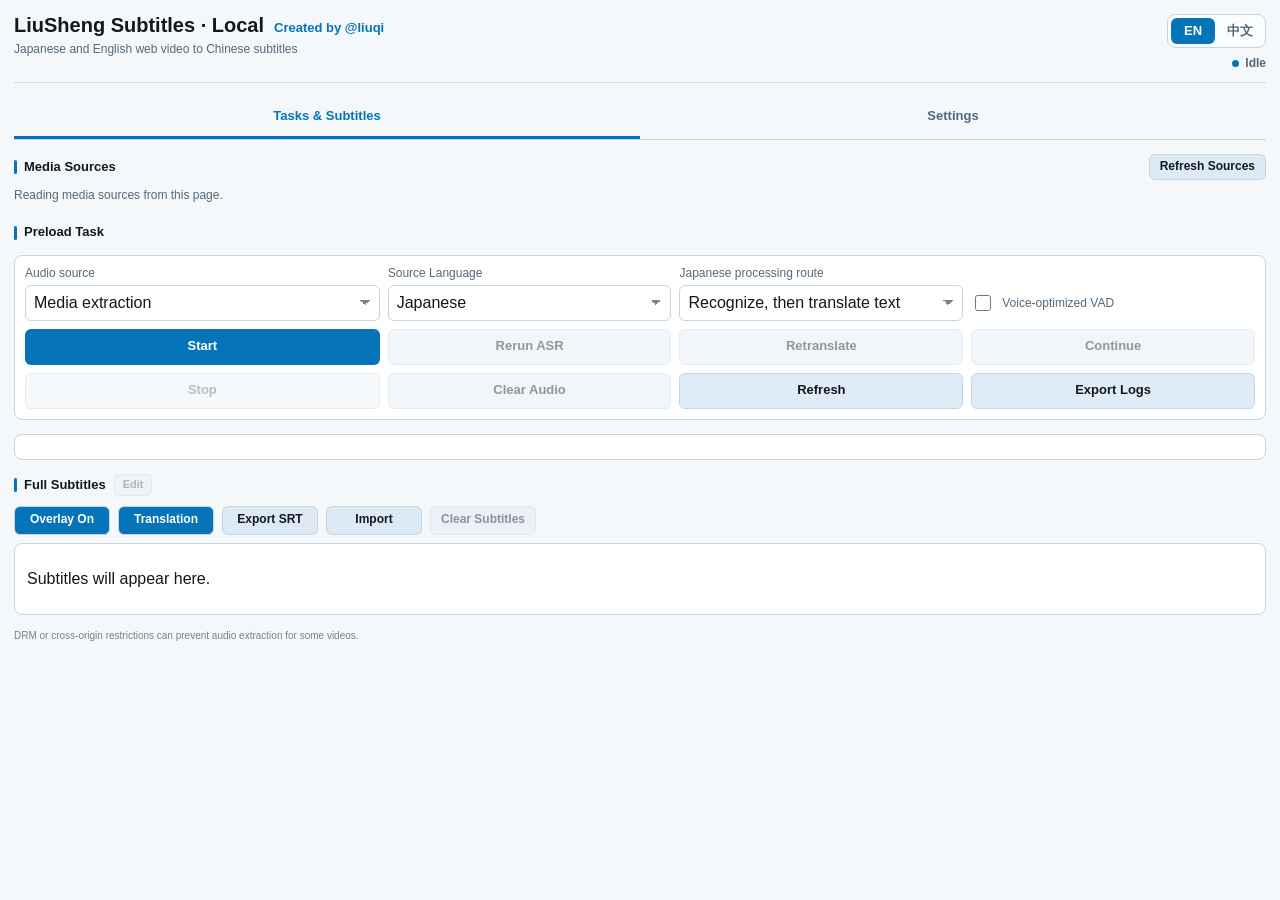
==== seek-extension/src/sidepanel/sidepanel.html @ e1687b7e "Initial public release" ====
<!doctype html>
<html lang="zh-CN">
  <head>
    <meta charset="utf-8">
    <meta name="viewport" content="width=device-width, initial-scale=1">
    <title>流声字幕 · 本机版</title>
    <link rel="stylesheet" href="sidepanel.css">
  </head>
  <body>
    <main class="side-shell">
      <header class="side-header">
        <div class="brand-block">
          <div class="brand-heading">
            <h1 data-i18n="appName">流声字幕 · 本机版</h1>
            <a class="creator-link" href="https://blog.liu-qi.cn/tools" target="_blank" rel="noopener noreferrer">Created by @liuqi</a>
          </div>
          <p id="pageTitle" data-i18n="appTagline">日语和英语在线视频中文字幕</p>
        </div>
        <div class="header-tools">
          <div id="localeSwitch" class="locale-switch" role="group" aria-label="Language">
            <button id="localeEnglish" type="button" class="locale-option" data-locale="en">EN</button>
            <button id="localeChinese" type="button" class="locale-option" data-locale="zh">中文</button>
          </div>
          <span id="status" class="status" role="status" aria-live="polite" data-i18n="statusIdle">待机</span>
        </div>
      </header>

      <nav id="tabsNav" class="tabs" aria-label="Tabs" role="tablist">
        <button id="tabTask" class="tab active" type="button" role="tab" aria-selected="true" aria-controls="taskPanel" data-i18n="tabTask">任务与字幕</button>
        <button id="tabSettings" class="tab" type="button" role="tab" aria-selected="false" aria-controls="settingsPanel" data-i18n="tabSettings">设置</button>
      </nav>

      <section id="taskPanel" class="panel active" role="tabpanel" aria-labelledby="tabTask">
        <section class="candidate-section">
          <div class="section-heading compact">
            <h2 data-i18n="mediaSources">媒体源</h2>
            <button id="refreshCandidates" type="button" class="secondary small-button" data-i18n="refreshSources">刷新源</button>
          </div>
          <div id="candidateSummary" class="job-empty" data-i18n="readingSources">正在读取当前页面媒体源。</div>
          <div id="candidateList" class="candidate-list"></div>
        </section>
        <p id="taskMessage" class="message" aria-live="polite" hidden></p>
        <div class="panel-head">
          <h2 data-i18n="taskTitle">预加载任务</h2>
        </div>
        <div class="task-toolbar">
          <div class="panel-actions">
            <label class="task-source-language">
              <span data-i18n="captureMode">音频获取方式</span>
              <select id="captureMode">
                <option value="media" data-i18n="captureMedia">媒体抽取</option>
                <option value="tab" data-i18n="captureTab">标签页捕获</option>
                <option value="system" data-i18n="captureSystem">系统声音捕获</option>
              </select>
            </label>
            <label class="task-source-language">
              <span data-i18n="sourceLanguage">原音频语言</span>
              <select id="sourceLanguage">
                <option value="ja" data-i18n="langJapanese">日语</option>
                <option value="en" data-i18n="langEnglish">英语</option>
              </select>
            </label>
            <label class="task-source-language" id="jaProcessingModeField">
              <span data-i18n="japanesePipeline">日语处理路线</span>
              <select id="jaProcessingMode">
                <option value="asr_mt" data-i18n="recognizeThenTranslate">识别后文本翻译</option>
                <option value="chickenrice_audio_translation" data-i18n="chickenriceAudioTranslation">ChickenRice 语音翻译</option>
              </select>
            </label>
            <label class="enhanced-vad-option" title="仅适用于 ChickenRice 模型">
              <input id="enhancedVad" type="checkbox">
              <span data-i18n="enhancedVad">音声优化 VAD</span>
            </label>
            <button id="startPreload" type="button" data-i18n="start">开始</button>
            <button id="rerunAsr" type="button" class="secondary" data-i18n="rerunAsr">重新 ASR</button>
            <button id="retryTranslation" type="button" class="secondary" data-i18n="retranslate">重翻译字幕</button>
            <button id="retryPreload" type="button" class="secondary" data-i18n="continueTask">继续</button>
            <button id="cancelPreload" type="button" class="danger" data-i18n="stop">停止</button>
            <button id="clearAudioCache" type="button" class="secondary" data-i18n="clearAudio">清音频缓存</button>
            <button id="refresh" type="button" class="secondary" data-i18n="refresh">刷新</button>
            <button id="exportDiagnostics" type="button" class="secondary" data-i18n="exportDiagnostics">导出日志</button>
          </div>
        </div>
        <section id="jobStatus" class="job-panel"></section>
        <section class="subtitle-section">
          <div class="section-heading compact">
            <div class="subtitle-title-row">
              <h2 data-i18n="fullSubtitles">完整字幕</h2>
              <button id="subtitleEditToggle" type="button" class="subtitle-edit-toggle" aria-pressed="false" data-i18n="editSubtitles">编辑</button>
            </div>
            <div class="subtitle-actions">
              <button id="subtitleOverlayToggle" type="button" class="secondary small-button" aria-pressed="true">浮层开</button>
              <button id="subtitleModeToggle" type="button" class="secondary small-button" data-mode="translated" data-active="true" aria-label="译文">译文</button>
              <button id="exportSubtitle" type="button" class="secondary small-button" data-i18n="exportSrt">导出SRT</button>
              <button id="importSubtitle" type="button" class="secondary small-button" data-i18n="importSubtitle">导入</button>
              <button id="clearSubtitleCache" type="button" class="secondary small-button" data-i18n="clearSubtitleCache">清字幕缓存</button>
              <button id="toggleTaskDetails" type="button" class="secondary small-button" hidden data-i18n="taskDetails">展开任务</button>
            </div>
          </div>
          <input id="subtitleImportFile" type="file" accept="application/json,.json,.srt,text/vtt,.vtt,.ass,.ssa" hidden>
          <div id="subtitleNotice" class="subtitle-notice" role="status" aria-live="polite" hidden></div>
          <div id="subtitleList" class="subtitle-list" data-i18n="subtitlePlaceholder">字幕生成后会显示在这里。</div>
        </section>
        <p class="task-boundary-note" data-i18n="taskBoundaryNote">受 DRM 或网站跨域限制影响，部分视频无法抽取音频。</p>
      </section>

      <section id="settingsPanel" class="panel" role="tabpanel" aria-labelledby="tabSettings">
        <div class="settings-section-heading">
          <h2 data-i18n="asrSettings">语音识别</h2>
          <a class="help-link" href="../help/asr-api.html"><span aria-hidden="true">（</span><span data-i18n="configHelpLink">配置说明</span><span aria-hidden="true">）</span></a>
        </div>
        <div class="profile-row">
          <label>
            <span data-i18n="editingProfile">正在编辑</span>
            <select id="asrProfileId"></select>
          </label>
          <div class="profile-actions">
            <button id="addAsrProfile" type="button" class="secondary small-button" data-i18n="addProfile">新增档案</button>
            <button id="deleteAsrProfile" type="button" class="secondary small-button" data-i18n="deleteProfile">删除档案</button>
          </div>
        </div>
        <label>
          <span data-i18n="profileName">档案名称</span>
          <input id="asrProfileName" type="text" spellcheck="false">
        </label>
        <label id="asrProviderTypeField">
          <span data-i18n="apiFormat">接口类型</span>
          <select id="asrProviderType">
            <option value="openai" data-i18n="whisperCompatibleAsr">Whisper 兼容接口</option>
            <option value="dashscope_funasr" data-i18n="funAsrCompatibleAsr">Fun-ASR 接口</option>
          </select>
        </label>
        <label>
          <span data-i18n="apiBaseUrl">接口地址</span>
          <input id="asrBaseUrl" type="url" spellcheck="false">
        </label>
        <label id="asrModelField">
          <span data-i18n="modelName">模型名称</span>
          <input id="asrModel" type="text" spellcheck="false">
        </label>
        <label id="asrVadFilterField">
          <span data-i18n="vadFilter">VAD 过滤</span>
          <select id="asrVadFilter">
            <option value="auto" data-i18n="auto">自动</option>
            <option value="on" data-i18n="forceOn">强制开启（自建）</option>
            <option value="off" data-i18n="off">关闭</option>
          </select>
        </label>
        <label>
          <span class="field-label-row">
            <span data-i18n="apiKey">API 密钥</span>
            <a id="asrApiKeyHelpLink" class="field-help-link" target="_blank" rel="noopener noreferrer" hidden>
              <span aria-hidden="true">（</span><span data-i18n="getApiKeyLink">获取 API 密钥</span><span aria-hidden="true">）</span>
            </a>
          </span>
          <input id="asrApiKey" type="password" spellcheck="false" autocomplete="off">
        </label>
        <p id="asrApiKeyHint" class="settings-hint"></p>

        <div class="settings-section-heading">
          <h2 data-i18n="translationModel">翻译模型</h2>
          <a class="help-link" href="../help/llm-api.html"><span aria-hidden="true">（</span><span data-i18n="configHelpLink">配置说明</span><span aria-hidden="true">）</span></a>
        </div>
        <div class="profile-row">
          <label>
            <span data-i18n="editingProfile">正在编辑</span>
            <select id="llmProfileId"></select>
          </label>
          <div class="profile-actions">
            <button id="addLlmProfile" type="button" class="secondary small-button" data-i18n="addProfile">新增档案</button>
            <button id="deleteLlmProfile" type="button" class="secondary small-button" data-i18n="deleteProfile">删除档案</button>
          </div>
        </div>
        <label>
          <span data-i18n="profileName">档案名称</span>
          <input id="llmProfileName" type="text" spellcheck="false">
        </label>
        <label>
          <span data-i18n="apiFormat">接口格式</span>
          <select id="llmProviderType">
            <option value="openai" data-i18n="openaiFormat">OpenAI 兼容格式</option>
            <option value="anthropic" data-i18n="anthropicFormat">Anthropic 兼容格式</option>
          </select>
        </label>
        <label>
          <span data-i18n="apiBaseUrl">接口地址</span>
          <input id="llmBaseUrl" type="url" spellcheck="false">
        </label>
        <label>
          <span data-i18n="modelName">模型名称</span>
          <input id="llmModel" type="text" spellcheck="false" autocomplete="off" list="llmModelSelect">
          <datalist id="llmModelSelect"></datalist>
        </label>
        <p id="llmModelHint" class="settings-hint" hidden></p>
        <label>
          <span class="field-label-row">
            <span data-i18n="apiKey">API 密钥</span>
            <a id="llmApiKeyHelpLink" class="field-help-link" target="_blank" rel="noopener noreferrer" hidden>
              <span aria-hidden="true">（</span><span data-i18n="getApiKeyLink">获取 API 密钥</span><span aria-hidden="true">）</span>
            </a>
          </span>
          <input id="llmApiKey" type="password" spellcheck="false" autocomplete="off">
        </label>
        <p id="llmApiKeyHint" class="settings-hint"></p>
        <h2 data-i18n="languageModelRouting">按语言选择模型</h2>
        <div class="settings-grid">
          <label><span data-i18n="japaneseAsr">日语识别模型</span><select id="jaAsrProfileId"></select></label>
          <label><span data-i18n="japaneseTranslation">日语文本翻译模型</span><select id="jaLlmProfileId"></select></label>
          <label><span data-i18n="englishAsr">英语 ASR</span><select id="enAsrProfileId"></select></label>
          <label><span data-i18n="englishTranslation">英语翻译</span><select id="enLlmProfileId"></select></label>
        </div>
        <div class="settings-grid">
          <label>
            <span data-i18n="targetLanguage">目标语言</span>
            <select id="targetLanguage">
              <option value="zh-CN" data-i18n="targetChinese">中文</option>
            </select>
          </label>
          <label>
            <span data-i18n="webFfmpegPerformance">Web FFmpeg 性能</span>
            <select id="webFfmpegPerformance">
              <option value="auto" data-i18n="webFfmpegPerformanceAuto">自动</option>
              <option value="stable" data-i18n="webFfmpegPerformanceStable">稳定优先</option>
              <option value="fast" data-i18n="webFfmpegPerformanceFast">速度优先</option>
            </select>
          </label>
          <label>
            <span data-i18n="translationWorkers">翻译并发</span>
            <input id="translationWorkers" type="number" min="1" max="6">
          </label>
          <label>
            <span data-i18n="translationGlossary">术语表（每行：原词=译词）</span>
            <textarea id="translationGlossary" rows="3" maxlength="4000" spellcheck="false"></textarea>
          </label>
          <label>
            <span data-i18n="chunkMinutes">字幕分组时长（分钟）</span>
            <input id="chunkMinutes" type="number" min="1" max="60" step="1">
          </label>
        </div>
        <p id="funAsrLongFileHint" class="settings-hint" data-i18n="funAsrLongFileHint" hidden>Fun-ASR 使用长文件链路：系统会按 2 小时以内粗切，完成后进入字幕翻译。</p>
        <h2 data-i18n="subtitleStyle">字幕样式</h2>
        <div class="settings-grid">
          <label>
            <span data-i18n="fontSize">文字大小（像素）</span>
            <input id="subtitleFontSize" type="number" min="18" max="48">
          </label>
          <label>
            <span data-i18n="backgroundOpacity">背景透明度 %</span>
            <input id="subtitleBackgroundOpacity" type="number" min="0" max="95">
          </label>
        </div>
        <button id="saveSettings" type="button" data-i18n="saveSettings">保存设置</button>
        <p id="message" class="message"></p>
      </section>
    </main>
    <script src="subtitle-format.js"></script>
    <script src="subtitle-output.js"></script>
    <script src="subtitle-cache-utils.js"></script>
    <script src="subtitle-cache-store.js"></script>
    <script src="sidepanel-language.js"></script>
    <script src="sidepanel-profiles.js"></script>
    <script src="../shared/local-media-file-store.js"></script>
    <script src="live-capture.js"></script>
    <script src="sidepanel.js"></script>
  </body>
</html>
---- seek-extension/src/sidepanel/sidepanel.css ----
:root {
  color-scheme: light dark;
  font-family: -apple-system, BlinkMacSystemFont, "Segoe UI", sans-serif;
  --bg: #f5f8fb;
  --surface: #ffffff;
  --surface-2: #edf3f8;
  --surface-3: #e1eaf2;
  --text: #101820;
  --muted: #53697a;
  --subtle: #738391;
  --border: #c7d5df;
  --border-strong: #0574b8;
  --accent: #0574b8;
  --accent-2: #0574b8;
  --accent-ink: #ffffff;
  --accent-soft: rgba(5, 116, 184, 0.1);
  --danger: #607080;
  --danger-soft: #edf3f8;
  --warning: #53697a;
  --warning-soft: #edf3f8;
  --ok: #0574b8;
  --ok-soft: #edf3f8;
  --shadow: none;
  --hairline: rgba(5, 116, 184, 0.18);
}

*,
*::before,
*::after {
  box-sizing: border-box;
  letter-spacing: 0;
}

body {
  background: var(--bg);
  color: var(--text);
  margin: 0;
  overflow-x: hidden;
  position: relative;
}

body::before {
  content: "";
  display: none;
  inset: 0;
  pointer-events: none;
  position: fixed;
}

[hidden] {
  display: none !important;
}

.side-shell {
  display: grid;
  gap: 14px;
  min-width: 0;
  padding: 14px;
  position: relative;
  z-index: 1;
}

.side-header {
  align-items: start;
  border-bottom: 1px solid var(--hairline);
  display: grid;
  gap: 10px;
  grid-template-columns: minmax(0, 1fr) auto;
  min-width: 0;
  padding-bottom: 12px;
}

.brand-block {
  min-width: 0;
}

.brand-heading {
  align-items: baseline;
  display: flex;
  flex-wrap: wrap;
  gap: 10px;
  min-width: 0;
}

.creator-link {
  color: var(--accent);
  font-size: 13px;
  font-weight: 700;
  line-height: 1.2;
  text-decoration: none;
  text-underline-offset: 3px;
  white-space: nowrap;
}

.creator-link:hover {
  text-decoration: underline;
}

.creator-link:focus-visible {
  outline: 2px solid var(--accent);
  outline-offset: 2px;
}

.header-tools {
  align-items: end;
  display: grid;
  gap: 8px;
  justify-items: end;
}

.locale-switch {
  background: rgba(255, 255, 255, 0.62);
  border: 1px solid var(--border);
  border-radius: 8px;
  display: grid;
  gap: 3px;
  grid-template-columns: 1fr 1fr;
  padding: 3px;
}

.locale-option {
  background: transparent;
  color: var(--muted);
  min-height: 26px;
  min-width: 42px;
  padding: 0 8px;
}

.locale-option.active {
  background: var(--accent);
  color: var(--accent-ink);
}

.panel-head {
  align-items: center;
  display: flex;
  justify-content: space-between;
  min-width: 0;
}

.task-toolbar {
  background: var(--surface);
  border: 1px solid var(--border);
  border-radius: 8px;
  box-shadow: var(--shadow);
  padding: 10px;
}

.panel-actions {
  align-items: end;
  display: grid;
  gap: 8px;
  grid-template-columns: minmax(156px, 1.25fr) repeat(3, minmax(88px, 1fr));
}

.task-source-language {
  min-width: 0;
}

.task-source-language select {
  min-height: 36px;
}

.enhanced-vad-option {
  align-items: center;
  display: flex;
  gap: 8px;
  min-height: 36px;
}

.enhanced-vad-option input {
  appearance: auto;
  flex: 0 0 16px;
  height: 16px;
  min-height: 16px;
  padding: 0;
  width: 16px;
}

.enhanced-vad-option:has(input:disabled) {
  opacity: 0.5;
}

h1,
h2,
p {
  margin: 0;
}

h1 {
  color: var(--text);
  font-size: 20px;
  font-weight: 720;
  line-height: 1.15;
}

h2 {
  color: var(--text);
  font-size: 13px;
  font-weight: 720;
  line-height: 1.25;
}

#pageTitle {
  color: var(--muted);
  display: -webkit-box;
  font-size: 12px;
  line-height: 1.35;
  margin-top: 4px;
  overflow: hidden;
  overflow-wrap: anywhere;
  -webkit-box-orient: vertical;
  -webkit-line-clamp: 2;
}

.status,
.stage {
  align-items: center;
  color: var(--muted);
  display: inline-flex;
  flex: 0 0 auto;
  font-size: 12px;
  font-weight: 700;
  gap: 6px;
  line-height: 1.2;
  white-space: nowrap;
}

.status::before,
.stage::before {
  background: var(--ok);
  border-radius: 50%;
  content: "";
  display: block;
  height: 7px;
  width: 7px;
}

.stage-failed::before,
.stage-error::before {
  background: var(--subtle);
}

.stage-cancelled::before {
  background: var(--subtle);
}

.stage-completed_with_warnings::before {
  background: var(--subtle);
}

.tabs {
  background: transparent;
  border: 0;
  border-bottom: 1px solid var(--border);
  border-radius: 0;
  display: grid;
  gap: 0;
  grid-template-columns: 1fr 1fr;
  padding: 0;
}

.tab,
button {
  appearance: none;
  -webkit-appearance: none;
  background: var(--accent);
  border: 1px solid transparent;
  border-radius: 6px;
  color: var(--accent-ink);
  cursor: pointer;
  font: inherit;
  font-size: 13px;
  font-weight: 700;
  line-height: 1.15;
  min-height: 36px;
  min-width: 0;
  overflow-wrap: anywhere;
  padding: 0 12px;
  transition: background 150ms ease, border-color 150ms ease, color 150ms ease, opacity 150ms ease;
}

.tab:focus-visible,
button:focus-visible,
input:focus-visible,
select:focus-visible {
  outline: 2px solid var(--accent-2);
  outline-offset: 2px;
}

.tab {
  border: 0;
  border-bottom: 3px solid transparent;
  border-radius: 0;
  background: transparent;
  color: var(--muted);
  min-height: 42px;
}

.tab.active {
  background: transparent;
  border-bottom-color: var(--accent);
  box-shadow: none;
  color: var(--accent);
}

button.secondary {
  background: rgba(215, 230, 242, 0.76);
  border-color: var(--border);
  color: var(--text);
}

button.danger {
  background: var(--danger-soft);
  border-color: var(--border);
  color: var(--danger);
}

button:disabled {
  cursor: default;
  opacity: 0.45;
}

.small-button {
  font-size: 12px;
  min-height: 26px;
  padding: 0 10px;
}

.panel {
  display: none;
}

.panel.active {
  display: grid;
  gap: 14px;
}

.panel.subtitles-focus .candidate-section,
.panel.subtitles-focus .panel-head,
.panel.subtitles-focus .task-toolbar,
.panel.subtitles-focus .job-panel {
  display: none;
}

.job-panel,
.subtitle-list {
  background: var(--surface);
  border: 1px solid var(--border);
  border-radius: 8px;
  box-shadow: var(--shadow);
  display: grid;
  gap: 10px;
  min-width: 0;
  overflow-x: hidden;
  padding: 12px;
}

.candidate-section {
  display: grid;
  gap: 8px;
}

.section-heading.compact {
  align-items: center;
  display: grid;
  gap: 10px;
  grid-template-columns: minmax(0, 1fr) auto;
}

.candidate-section h2,
.panel-head h2,
.subtitle-section h2,
#settingsPanel h2 {
  align-items: center;
  display: inline-flex;
  gap: 7px;
}

.candidate-section h2::before,
.panel-head h2::before,
.subtitle-section h2::before,
#settingsPanel h2::before {
  background: var(--accent);
  border-radius: 999px;
  content: "";
  height: 14px;
  width: 3px;
}

.settings-section-heading {
  align-items: center;
  display: flex;
  flex-wrap: wrap;
  gap: 4px;
  justify-content: flex-start;
}

.help-link {
  color: var(--accent);
  font-size: 13px;
  font-weight: 700;
  line-height: 1.25;
  text-decoration: none;
}

.help-link:hover span[data-i18n],
.help-link:focus-visible span[data-i18n] {
  text-decoration: underline;
  text-underline-offset: 3px;
}

.subtitle-actions {
  align-items: center;
  display: flex;
  flex-wrap: wrap;
  gap: 8px;
  justify-content: flex-start;
}

.subtitle-actions .small-button {
  min-height: 29px;
  min-width: 96px;
}

.subtitle-actions [aria-pressed="true"],
.subtitle-actions [data-active="true"] {
  background: var(--accent);
  color: var(--accent-ink);
}

.subtitle-title-row {
  align-items: center;
  display: flex;
  gap: 8px;
  min-width: 0;
}

.subtitle-edit-toggle {
  background: rgba(91, 118, 139, 0.08);
  border: 1px solid rgba(91, 118, 139, 0.2);
  border-radius: 5px;
  color: var(--muted);
  cursor: pointer;
  font-size: 11px;
  font-weight: 700;
  line-height: 1;
  min-height: 22px;
  padding: 3px 8px;
}

.subtitle-edit-toggle[aria-pressed="true"] {
  background: rgba(0, 120, 184, 0.12);
  border-color: rgba(0, 120, 184, 0.28);
  color: var(--accent);
}

.candidate-list {
  display: grid;
  gap: 8px;
  grid-template-columns: repeat(auto-fit, minmax(min(100%, 340px), 1fr));
  max-height: 230px;
  overflow-y: auto;
  padding-right: 2px;
}

.candidate-card {
  align-content: start;
  background: rgba(251, 253, 255, 0.92);
  border: 1px solid var(--border);
  border-radius: 8px;
  color: inherit;
  display: grid;
  gap: 4px;
  min-height: 88px;
  min-width: min(100%, 340px);
  overflow: hidden;
  padding: 9px 10px;
  text-align: left;
  width: 100%;
}

.candidate-card[aria-pressed="true"] {
  border-color: var(--accent);
  box-shadow: inset 3px 0 0 var(--accent);
}

.candidate-title {
  display: block;
  font-size: 12px;
  font-weight: 700;
  line-height: 1.3;
  min-width: 0;
  overflow: hidden;
  text-overflow: ellipsis;
  white-space: nowrap;
}

.candidate-meta,
.candidate-reason,
.candidate-diagnostic {
  color: var(--muted);
  display: -webkit-box;
  font-size: 11px;
  line-height: 1.35;
  min-width: 0;
  overflow: hidden;
  overflow-wrap: anywhere;
  white-space: normal;
  -webkit-box-orient: vertical;
  -webkit-line-clamp: 2;
}

.candidate-reason {
  color: var(--muted);
}

.candidate-diagnostic {
  color: color-mix(in srgb, var(--accent) 55%, var(--muted));
}

#candidateSummary {
  color: var(--muted);
}

.job-empty,
.message,
.settings-hint {
  color: var(--muted);
  font-size: 12px;
}

.message {
  overflow-wrap: anywhere;
}

.message:empty {
  display: none;
}

#taskMessage:not([hidden]) {
  background: rgba(230, 240, 248, 0.78);
  border: 1px solid var(--border);
  border-radius: 8px;
  color: var(--muted);
  line-height: 1.45;
  padding: 8px 10px;
}

.job-error {
  background: var(--danger-soft);
  border: 1px solid var(--border);
  border-radius: 8px;
  color: var(--danger);
  font-size: 12px;
  line-height: 1.45;
  overflow-wrap: anywhere;
  padding: 8px 10px;
}

.settings-hint {
  color: var(--subtle);
  margin-top: -8px;
}

.job-header {
  align-items: start;
  display: grid;
  gap: 10px;
  grid-template-columns: minmax(0, 1fr) auto;
}

.job-title {
  font-size: 14px;
  font-weight: 750;
}

.job-subtitle {
  color: var(--muted);
  font-size: 12px;
  line-height: 1.35;
  margin-top: 4px;
  overflow-wrap: anywhere;
}

.progress-row {
  display: grid;
  gap: 6px;
}

.progress-label {
  align-items: center;
  color: var(--muted);
  display: flex;
  font-size: 12px;
  justify-content: space-between;
  min-width: 0;
}

.progress-track {
  background: var(--surface-2);
  border-radius: 999px;
  height: 9px;
  overflow: hidden;
}

.progress-fill {
  background: var(--accent);
  height: 100%;
  transition: width 180ms ease;
}

.metrics,
.settings-grid {
  display: grid;
  gap: 8px;
  grid-template-columns: repeat(2, minmax(0, 1fr));
}

.metric {
  background: rgba(230, 240, 248, 0.8);
  border: 1px solid rgba(183, 205, 221, 0.65);
  border-radius: 8px;
  padding: 8px;
}

.metric span {
  color: var(--subtle);
  display: block;
  font-size: 11px;
}

.metric strong {
  display: block;
  font-size: 14px;
  margin-top: 3px;
}

.chunks {
  display: grid;
  gap: 6px;
}

.chunk {
  align-items: center;
  background: rgba(230, 240, 248, 0.78);
  border: 1px solid rgba(183, 205, 221, 0.58);
  border-radius: 8px;
  display: grid;
  gap: 8px;
  grid-template-columns: 44px 72px minmax(0, 1fr) auto;
  min-height: 32px;
  min-width: 0;
  padding: 6px 8px;
}

.chunk.failed {
  background: var(--danger-soft);
}

.chunk.done,
.chunk.completed,
.chunk.translated,
.chunk.completed_with_warnings {
  background: var(--ok-soft);
  border-color: var(--border);
}

.chunk.completed_with_warnings {
  background: var(--warning-soft);
  border-color: var(--border);
}

.chunk.translation {
  background: var(--surface-2);
}

.chunk.asr {
  background: var(--surface-2);
}

.chunk code,
.time {
  color: var(--subtle);
  font-family: ui-monospace, SFMono-Regular, Menlo, Consolas, monospace;
  font-size: 11px;
}

.chunk span,
.subtitle-text {
  font-size: 12px;
  overflow-wrap: break-word;
  word-break: break-word;
}

.chunk-error {
  color: var(--danger);
  font-size: 11px;
  grid-column: 3 / -1;
  line-height: 1.35;
}

.chunk-retry {
  background: var(--surface-3);
  color: var(--text);
  font-size: 11px;
  min-height: 26px;
  padding: 0 8px;
}

.subtitle-section {
  display: grid;
  gap: 8px;
}

.task-boundary-note {
  color: var(--subtle);
  font-size: 10px;
  line-height: 1.45;
  margin: 0;
  overflow-wrap: anywhere;
}

.subtitle-section .section-heading.compact {
  align-items: start;
  grid-template-columns: 1fr;
}

.subtitle-notice {
  background: rgba(230, 240, 248, 0.78);
  border: 1px solid var(--border);
  border-radius: 8px;
  color: var(--muted);
  font-size: 12px;
  line-height: 1.45;
  overflow-wrap: anywhere;
  padding: 8px 10px;
}

.subtitle-list {
  max-height: 52vh;
  min-height: 72px;
  overflow: auto;
  overflow-anchor: none;
}

.subtitle-list:empty,
.subtitle-list:not(:has(.cue)) {
  align-content: center;
}

.panel.subtitles-focus .subtitle-list {
  max-height: calc(100vh - 190px);
}

.cue {
  border-bottom: 1px solid var(--surface-2);
  cursor: pointer;
  display: grid;
  gap: 5px;
  padding: 8px 0;
}

.cue-editable {
  column-gap: 8px;
  grid-template-columns: minmax(0, 1fr) 24px;
}

.cue:last-child {
  border-bottom: 0;
}

.cue.active {
  background: var(--accent-soft);
  border-radius: 8px;
  margin-inline: -6px;
  padding-inline: 6px;
}

.cue.active .subtitle-text,
.cue.active .subtitle-source,
.cue.active .subtitle-speaker,
.cue.active .time {
  color: var(--accent);
}

.cue-time-row {
  align-items: center;
  display: flex;
  gap: 6px;
  grid-column: 1;
  min-width: 0;
}

.cue-time-row.editing {
  display: block;
}

.subtitle-time-input {
  background: rgba(255, 255, 255, 0.88);
  border: 1px solid rgba(81, 120, 148, 0.34);
  border-radius: 5px;
  color: var(--text);
  font-family: ui-monospace, SFMono-Regular, Menlo, monospace;
  font-size: 11px;
  font-weight: 700;
  line-height: 1.35;
  min-height: 0;
  padding: 2px 5px;
  width: min(100%, 245px);
}

.subtitle-lines {
  display: grid;
  gap: 3px;
  grid-column: 1;
  min-width: 0;
}

.subtitle-text-row {
  align-items: center;
  display: inline-flex;
  gap: 6px;
  max-width: 100%;
  min-width: 0;
}

.subtitle-text-row.editing,
.subtitle-text-row:not(.editable) {
  display: block;
}

.subtitle-edit-textarea {
  background: rgba(255, 255, 255, 0.92);
  border: 1px solid rgba(138, 111, 49, 0.4);
  border-radius: 5px;
  color: var(--text);
  field-sizing: content;
  font: inherit;
  line-height: 1.35;
  min-height: 30px;
  overflow: hidden;
  padding: 4px 7px;
  resize: none;
  width: 100%;
}

.cue-edit-button {
  align-items: center;
  background: transparent;
  border: 0;
  border-radius: 3px;
  cursor: pointer;
  display: inline-flex;
  height: auto;
  justify-content: center;
  line-height: 1;
  min-height: 0;
  min-width: 0;
  opacity: 0.7;
  padding: 0 2px;
}

.cue-edit-button svg {
  display: block;
  height: 12px;
  stroke-width: 1.8;
  width: 12px;
}

.cue-edit-button:hover,
.cue-edit-button:focus-visible {
  opacity: 1;
}

.cue-time-edit {
  color: #517894;
}

.cue-text-edit {
  color: #8a6f31;
}

.cue-delete {
  align-self: start;
  color: #914a4a;
  grid-column: 2;
  grid-row: 1;
  margin-top: 1px;
}

.subtitle-source {
  color: var(--muted);
  font-size: 12px;
  overflow-wrap: break-word;
  word-break: break-word;
}

.subtitle-speaker {
  color: var(--accent);
  font-size: 11px;
  font-weight: 650;
  overflow-wrap: break-word;
  word-break: break-word;
}

label {
  display: grid;
  gap: 5px;
}

label span {
  color: var(--muted);
  font-size: 12px;
}

.field-label-row {
  align-items: baseline;
  display: inline-flex;
  flex-wrap: wrap;
  gap: 4px;
}

.field-help-link {
  color: var(--accent);
  font-size: 12px;
  font-weight: 700;
  line-height: 1.25;
  text-decoration: none;
}

.field-help-link span {
  color: inherit;
  font-size: inherit;
}

.field-help-link:hover span[data-i18n],
.field-help-link:focus-visible span[data-i18n] {
  text-decoration: underline;
  text-underline-offset: 3px;
}

.profile-row {
  align-items: end;
  display: grid;
  gap: 8px;
  grid-template-columns: minmax(0, 1fr) auto;
}

.profile-actions {
  display: flex;
  flex-wrap: wrap;
  gap: 6px;
  justify-content: end;
}

input,
select {
  appearance: none;
  -webkit-appearance: none;
  background: var(--surface);
  border: 1px solid var(--border);
  border-radius: 6px;
  box-sizing: border-box;
  color: var(--text);
  font: inherit;
  min-height: 34px;
  padding: 5px 8px;
  width: 100%;
}

select {
  background-image:
    linear-gradient(45deg, transparent 50%, var(--subtle) 50%),
    linear-gradient(135deg, var(--subtle) 50%, transparent 50%);
  background-position:
    calc(100% - 14px) 50%,
    calc(100% - 9px) 50%;
  background-repeat: no-repeat;
  background-size: 5px 5px, 5px 5px;
  padding-right: 28px;
}

@media (max-width: 560px) {
  .side-header {
    grid-template-columns: 1fr;
  }

  .header-tools {
    align-items: center;
    grid-template-columns: auto minmax(0, 1fr);
    justify-items: start;
  }

  .panel-actions {
    grid-template-columns: repeat(2, minmax(0, 1fr));
  }

  .panel-actions #startPreload {
    grid-column: 1 / -1;
  }

  .task-source-language {
    grid-column: 1 / -1;
  }

  .section-heading.compact {
    align-items: start;
    grid-template-columns: 1fr;
  }

  .subtitle-actions {
    justify-content: stretch;
  }

  .subtitle-actions .small-button {
    flex: 1 1 calc(50% - 4px);
  }

  .profile-row,
  .settings-grid {
    grid-template-columns: 1fr;
  }
}

@media (prefers-color-scheme: dark) {
  :root {
    --bg: #060a0f;
    --surface: #0c131a;
    --surface-2: #111b24;
    --surface-3: #182632;
    --text: #e8eff5;
    --muted: #91a3b1;
    --subtle: #708292;
    --border: #20303d;
    --border-strong: #2f9fd8;
    --accent: #2f9fd8;
    --accent-2: #2f9fd8;
    --accent-ink: #041017;
    --accent-soft: rgba(47, 159, 216, 0.14);
    --danger: #8a9aaa;
    --danger-soft: #111b24;
    --warning: #91a3b1;
    --warning-soft: #111b24;
    --ok: #2f9fd8;
    --ok-soft: #111b24;
    --shadow: none;
    --hairline: rgba(47, 159, 216, 0.22);
  }

  body {
    background: var(--bg);
  }

  body::before {
    display: none;
  }

  .locale-switch {
    background: var(--surface);
  }

  .tabs {
    background: transparent;
  }

  .tab.active {
    background: transparent;
    border-bottom-color: var(--accent);
    box-shadow: none;
    color: var(--accent);
  }

  .task-toolbar,
  .job-panel,
  .subtitle-list {
    background: var(--surface);
  }

  .subtitle-list {
    background: var(--surface);
  }

  button.secondary {
    background: var(--surface-2);
    border-color: var(--border);
    color: var(--muted);
  }

  button.danger {
    background: var(--surface-2);
    border-color: var(--border);
    color: var(--danger);
  }

  button.secondary:hover:not(:disabled) {
    border-color: var(--border-strong);
    color: var(--text);
  }

  .job-error {
    background: var(--danger-soft);
    border-color: var(--border);
    color: var(--danger);
  }

  .candidate-card {
    background: var(--surface);
  }

  .candidate-card[aria-pressed="true"] {
    box-shadow: inset 3px 0 0 var(--accent);
  }

  .metric,
  .chunk,
  .subtitle-notice,
  #taskMessage:not([hidden]) {
    background: var(--surface-2);
    border-color: var(--border);
  }

  .chunk.failed {
    background: var(--danger-soft);
  }

  .chunk.done,
  .chunk.completed,
  .chunk.translated,
  .chunk.completed_with_warnings {
    background: var(--ok-soft);
  }

  .chunk.completed_with_warnings {
    background: var(--warning-soft);
  }

  .chunk.translation {
    background: var(--surface-2);
  }

  .chunk.asr {
    background: var(--surface-2);
  }

  input,
  select {
    background: var(--surface);
  }

  .subtitle-time-input,
  .subtitle-edit-textarea {
    background: var(--surface);
  }

  .cue.active {
    box-shadow: inset 3px 0 0 var(--accent);
  }
}
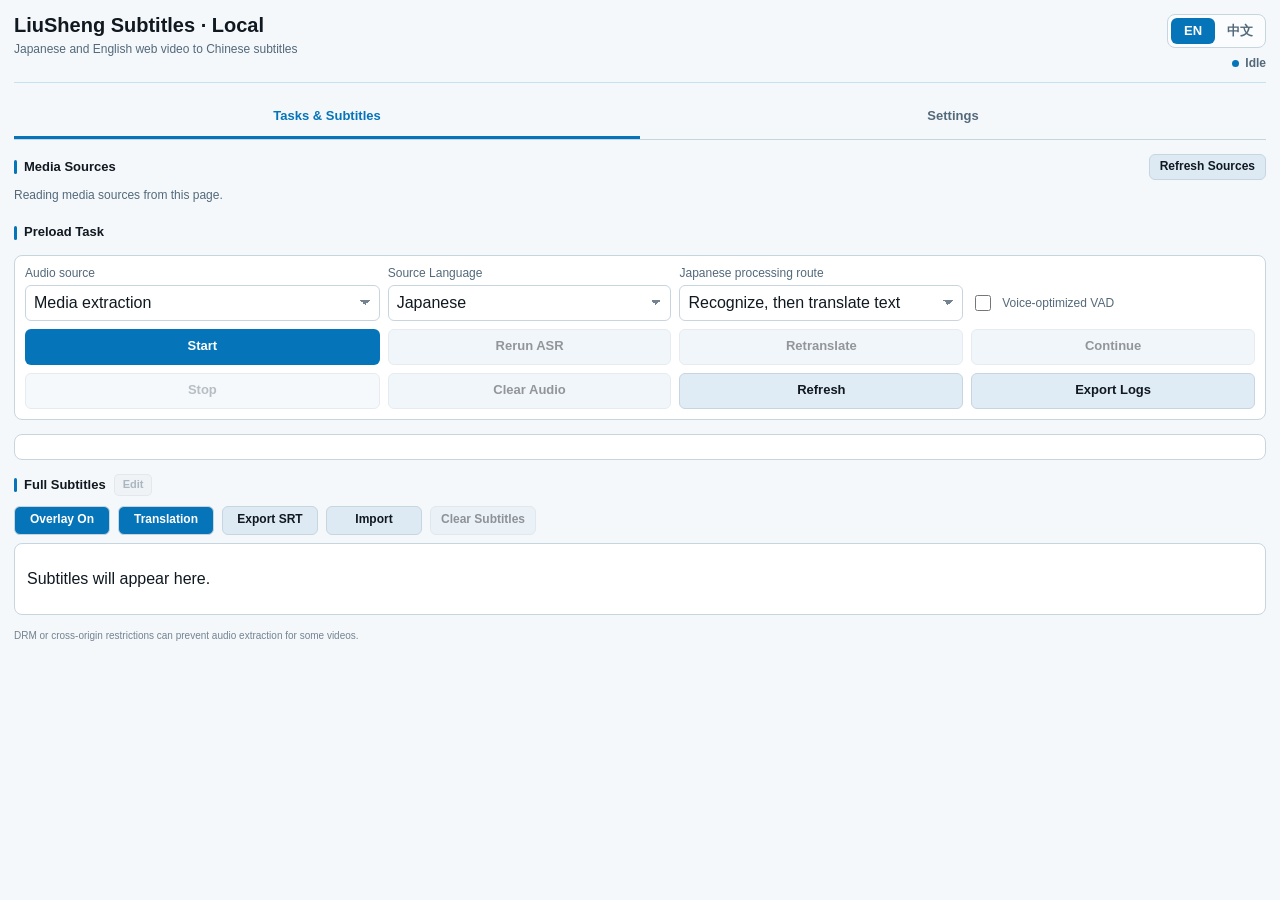
==== commit 7727e403: "删除流声字幕作者名字" ====
--- a/seek-extension/src/sidepanel/sidepanel.html
+++ b/seek-extension/src/sidepanel/sidepanel.html
@@ -10,10 +10,7 @@
     <main class="side-shell">
       <header class="side-header">
         <div class="brand-block">
-          <div class="brand-heading">
-            <h1 data-i18n="appName">流声字幕 · 本机版</h1>
-            <a class="creator-link" href="https://blog.liu-qi.cn/tools" target="_blank" rel="noopener noreferrer">Created by @liuqi</a>
-          </div>
+          <h1 data-i18n="appName">流声字幕 · 本机版</h1>
           <p id="pageTitle" data-i18n="appTagline">日语和英语在线视频中文字幕</p>
         </div>
         <div class="header-tools">
--- a/seek-extension/src/sidepanel/sidepanel.css
+++ b/seek-extension/src/sidepanel/sidepanel.css
@@ -74,33 +74,6 @@
   min-width: 0;
 }
 
-.brand-heading {
-  align-items: baseline;
-  display: flex;
-  flex-wrap: wrap;
-  gap: 10px;
-  min-width: 0;
-}
-
-.creator-link {
-  color: var(--accent);
-  font-size: 13px;
-  font-weight: 700;
-  line-height: 1.2;
-  text-decoration: none;
-  text-underline-offset: 3px;
-  white-space: nowrap;
-}
-
-.creator-link:hover {
-  text-decoration: underline;
-}
-
-.creator-link:focus-visible {
-  outline: 2px solid var(--accent);
-  outline-offset: 2px;
-}
-
 .header-tools {
   align-items: end;
   display: grid;
